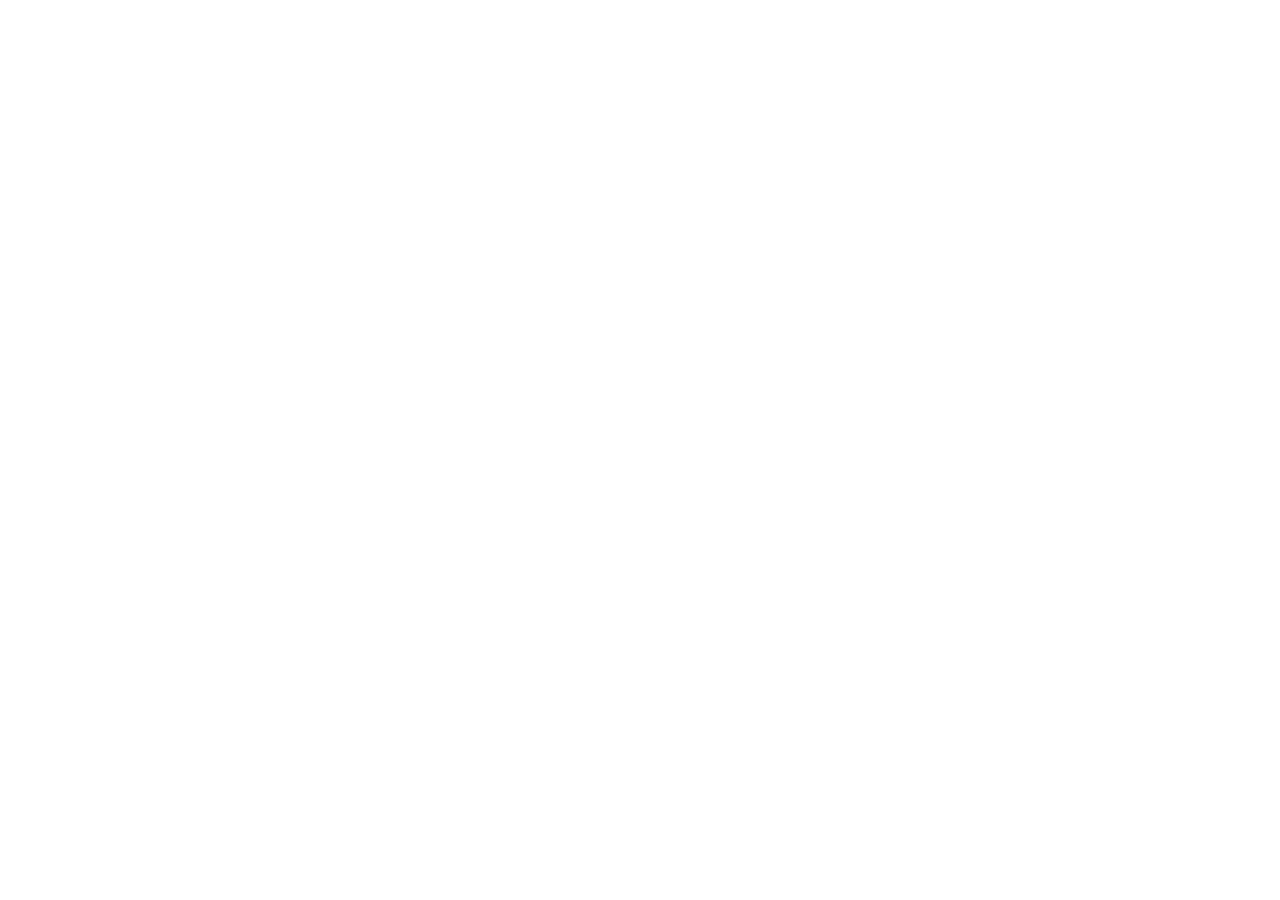
==== index.html @ b9f1086b "Link the js to html and add logic of new player board and playing on the board The logic was made th" ====
<!DOCTYPE html>
<html lang="en">
<head>
    <meta charset="UTF-8">
    <meta name="viewport" content="width=device-width, initial-scale=1.0">
    <script src="script.js" defer></script>
    <title>Document</title>
</head>
<body>
</body>
</html>
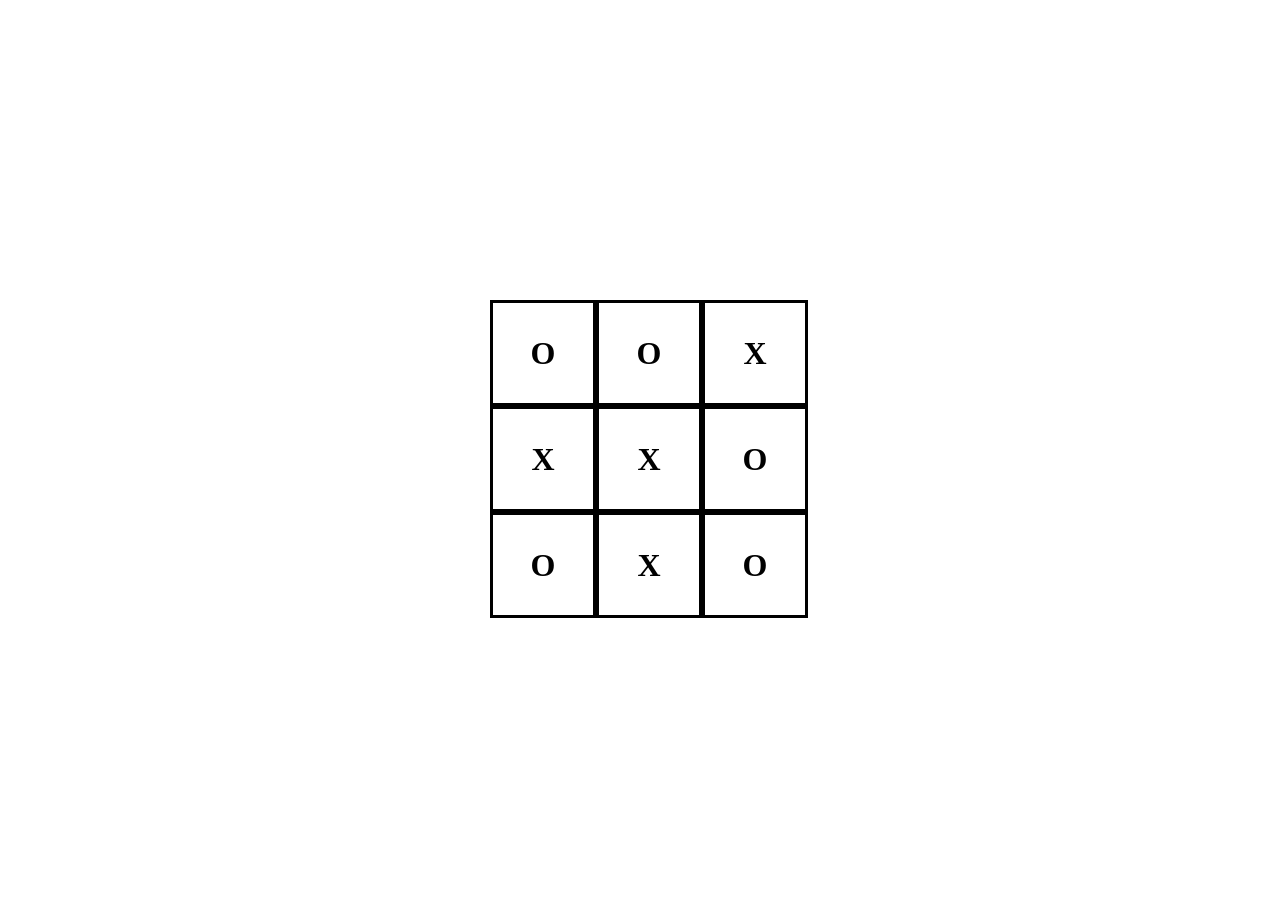
==== commit b3b540c9: "Add logic to show x and o on the grid Logic to insert the marker on the grid was added by the use of" ====
--- a/index.html
+++ b/index.html
@@ -4,8 +4,20 @@
     <meta charset="UTF-8">
     <meta name="viewport" content="width=device-width, initial-scale=1.0">
     <script src="script.js" defer></script>
+    <link rel="stylesheet" href="style.css">
     <title>Document</title>
 </head>
 <body>
+    <div class="table-wrapper">
+        <div class="table" id="index-0"></div>
+        <div class="table" id="index-1"></div>
+        <div class="table" id="index-2"></div>
+        <div class="table" id="index-3"></div>
+        <div class="table" id="index-4"></div>
+        <div class="table" id="index-5"></div>
+        <div class="table" id="index-6"></div>
+        <div class="table" id="index-7"></div>
+        <div class="table" id="index-8"></div>
+    </div>
 </body>
 </html>
--- a/style.css
+++ b/style.css
@@ -0,0 +1,24 @@
+.table-wrapper{
+    display:grid;
+    grid-template-columns: 1fr 1fr 1fr;
+    grid-template-rows: 1fr 1fr 1fr;
+    width:300px;
+    height:300px;
+}
+.table{
+    width:100px;
+    height:100px;
+    border:3px solid black;
+    display:flex;
+    align-items: center;
+    justify-content:center;
+    font-size:32px;
+    font-weight: bold;
+}
+body{
+    display: flex;
+    justify-content: center;
+    align-items: center;
+    margin: 0px;
+    height:100vh;
+}
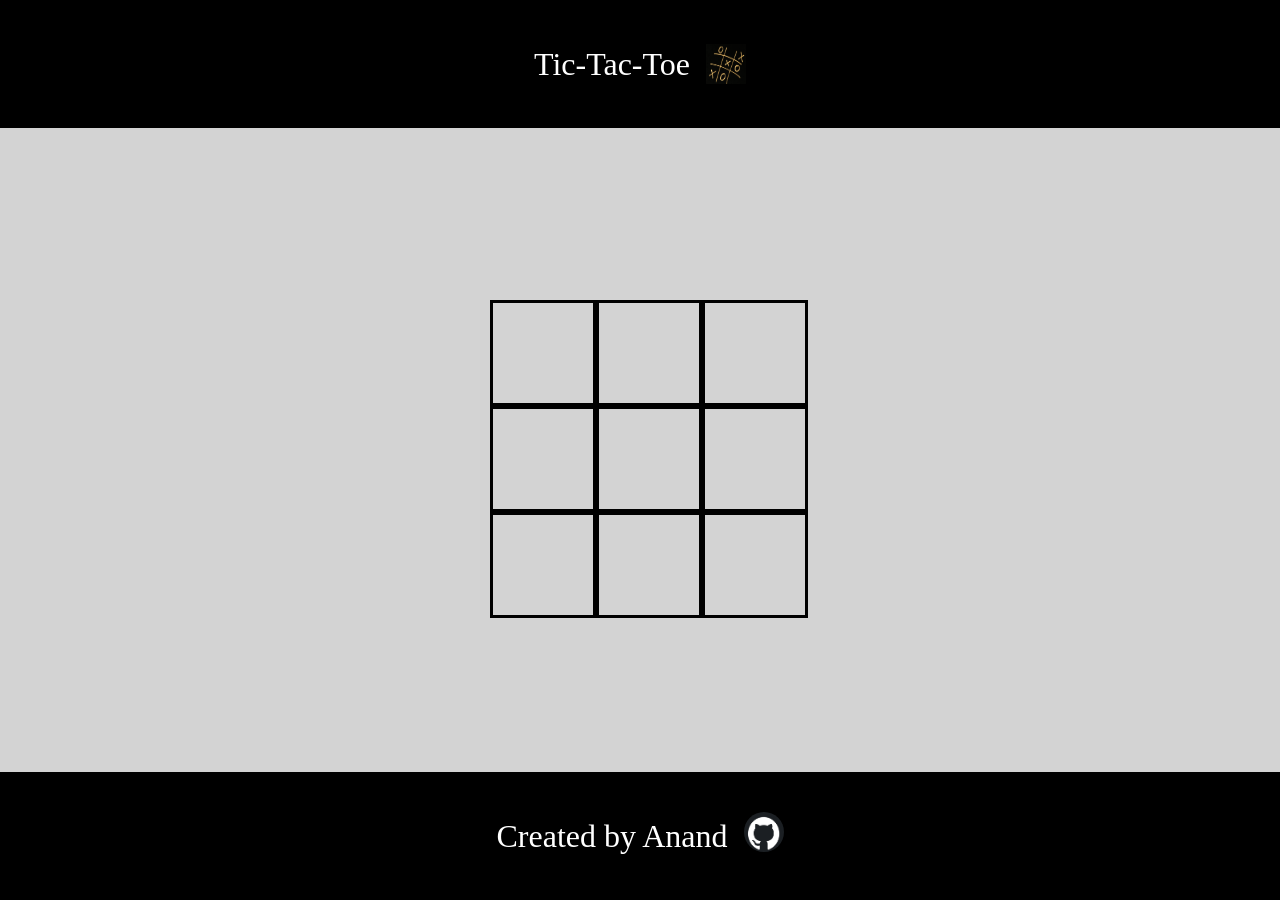
==== commit 9303b0b3: "Add header and footer and favicon to the tic-tac-toe Header,footer and favicon were added to the ind" ====
--- a/index.html
+++ b/index.html
@@ -5,9 +5,14 @@
     <meta name="viewport" content="width=device-width, initial-scale=1.0">
     <script src="script.js" defer></script>
     <link rel="stylesheet" href="style.css">
+    <link rel="icon" type="image/x-icon" href="images/icon.png">
     <title>Document</title>
 </head>
 <body>
+    <div class="header">
+        Tic-Tac-Toe
+        <img id="ttt" src="./images/icon.png" alt="Image of tic tac toe">
+    </div>
     <div class="table-wrapper">
         <div class="table" id="index-0"></div>
         <div class="table" id="index-1"></div>
@@ -19,5 +24,9 @@
         <div class="table" id="index-7"></div>
         <div class="table" id="index-8"></div>
     </div>
+    <div class="footer">
+     Created by Anand
+     <a href="github.com/anandb104"><img id="git" src="images/github-logo.png" alt='logo and link of github'></a>
+    </div>
 </body>
 </html>
--- a/style.css
+++ b/style.css
@@ -16,9 +16,48 @@
     font-weight: bold;
 }
 body{
+    background-color: lightgray;
     display: flex;
-    justify-content: center;
+    flex-direction: column;
+    justify-content: space-between;
     align-items: center;
     margin: 0px;
     height:100vh;
+}
+#ttt{
+    height:40px;
+    width:40px;
+}
+.header{
+    background-color:black;
+    color:white;
+    font-size:32px;
+    width:100vw;
+    display:flex;
+    gap:16px;
+    justify-content: center;
+    align-items: center;
+    height:8rem;
+}
+.footer{
+    background-color:black;
+    color:white;
+    font-size:32px;
+    width:100vw;
+    display:flex;
+    gap:16px;
+    justify-content: center;
+    align-items: center;
+    height:8rem;
+}
+#git-btn{
+    height:40px;
+    width:40px;
+    border-radius: 50%;
+    padding: 0px;
+}
+#git{
+    height:40px;
+    width:40px;
+    border-radius: 50%;
 }
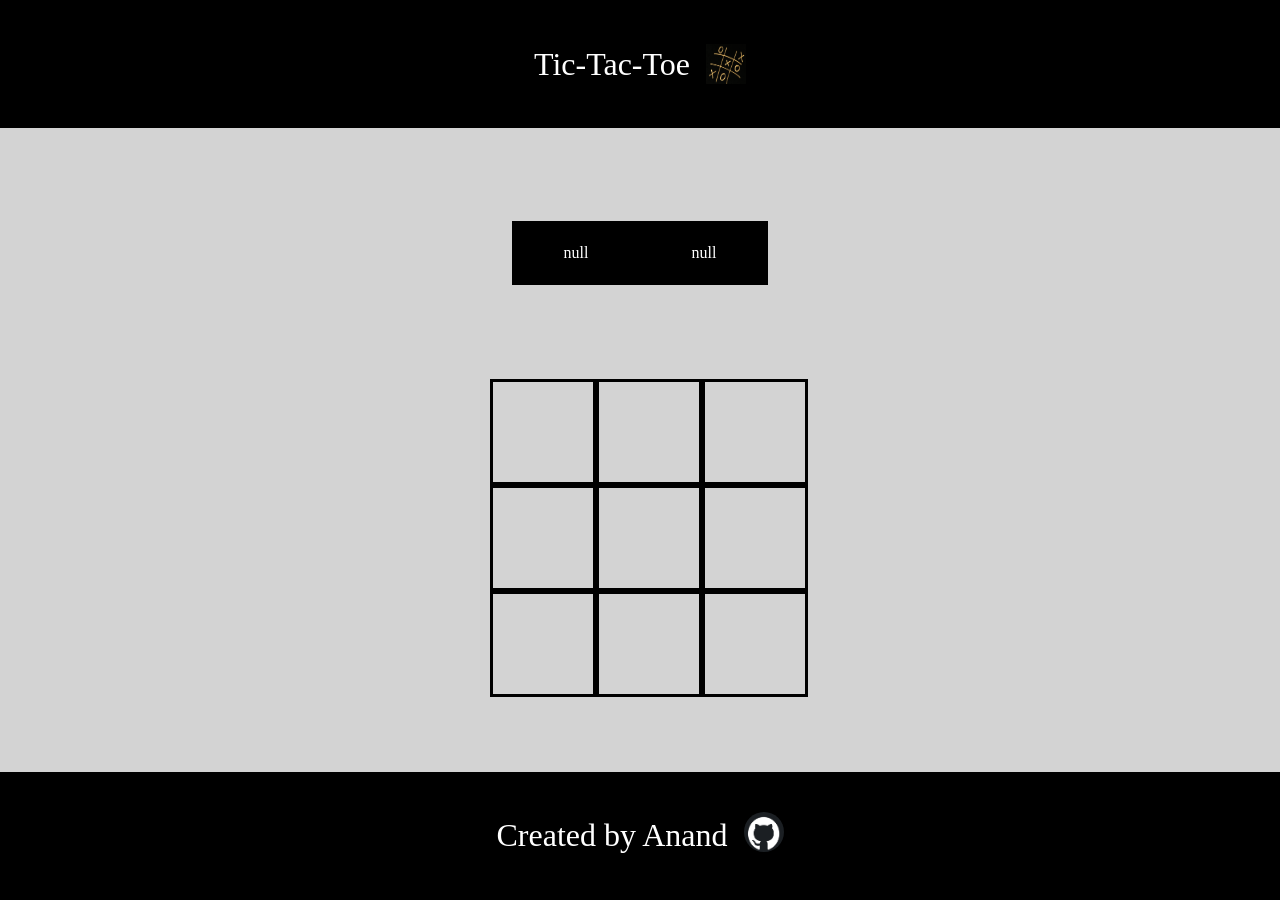
==== commit 17399e01: "Add a bar to show the current players name The current players's name is highlighted using a green b" ====
--- a/index.html
+++ b/index.html
@@ -3,15 +3,24 @@
 <head>
     <meta charset="UTF-8">
     <meta name="viewport" content="width=device-width, initial-scale=1.0">
+    <script src="mode-script.js" defer></script>
     <script src="script.js" defer></script>
     <link rel="stylesheet" href="style.css">
     <link rel="icon" type="image/x-icon" href="images/icon.png">
-    <title>Document</title>
+    <title>Tic-Tac-Toe</title>
 </head>
 <body>
     <div class="header">
         Tic-Tac-Toe
         <img id="ttt" src="./images/icon.png" alt="Image of tic tac toe">
+    </div>
+    <div id="name-wrapper">
+        <div id="p1-name">
+
+        </div>
+        <div id="p2-name">
+
+        </div>
     </div>
     <div class="table-wrapper">
         <div class="table" id="index-0"></div>
--- a/style.css
+++ b/style.css
@@ -50,14 +50,29 @@
     align-items: center;
     height:8rem;
 }
-#git-btn{
-    height:40px;
-    width:40px;
-    border-radius: 50%;
-    padding: 0px;
-}
 #git{
     height:40px;
     width:40px;
     border-radius: 50%;
-}+}
+#name-wrapper{
+    width:16rem;
+    height:4rem;
+    display:flex;
+    background-color: black;
+    color:white;
+}
+#p1-name{
+    display:flex;
+    justify-content: center;
+    align-items: center;
+    width:50%;
+    color:white;
+}
+#p2-name{
+    display:flex;
+    justify-content: center;
+    align-items: center;
+    width: 50%;
+    color:white;
+}
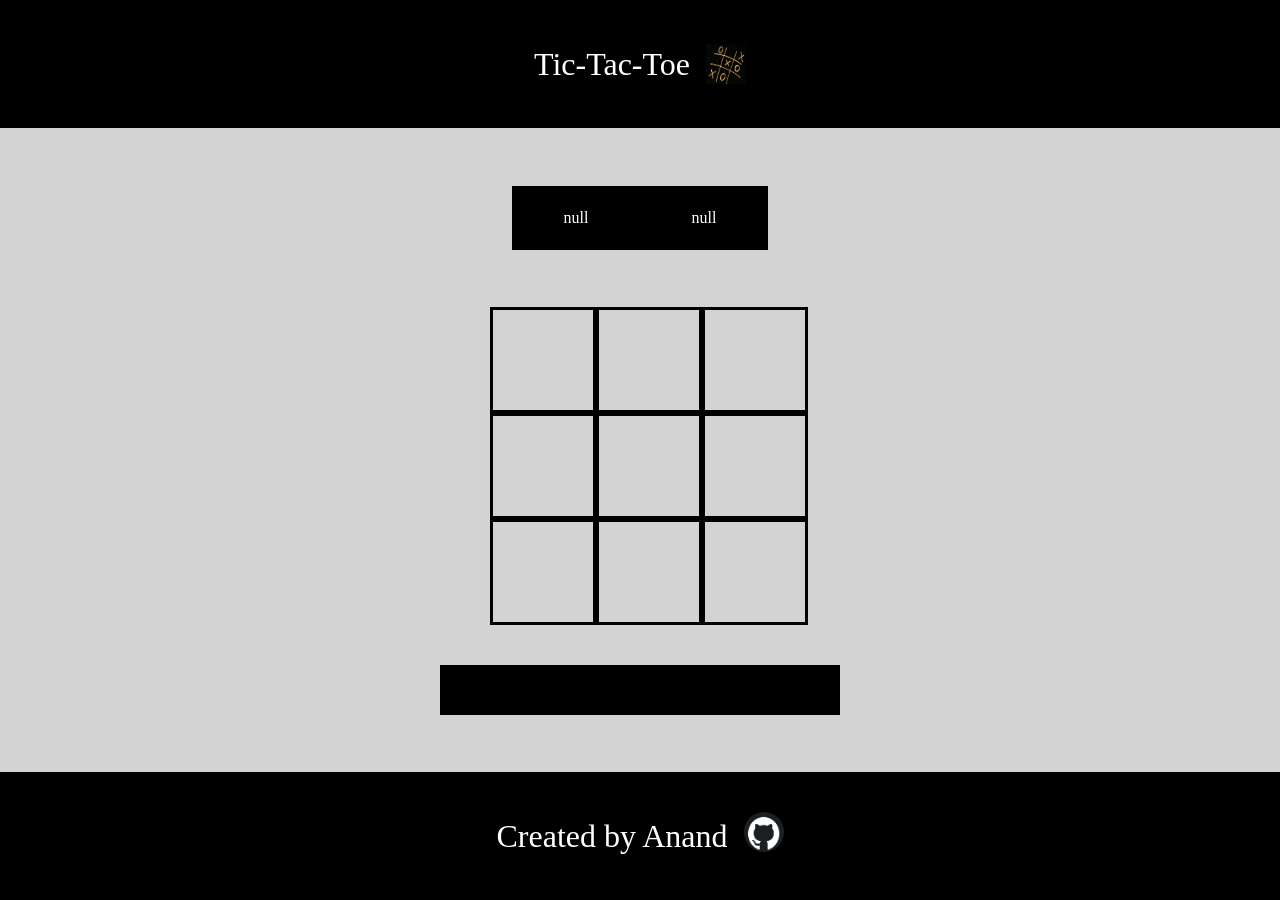
==== commit 0487822e: "Add a result bar to showcase the result when the match is over A div was added to showcase the resul" ====
--- a/index.html
+++ b/index.html
@@ -33,9 +33,12 @@
         <div class="table" id="index-7"></div>
         <div class="table" id="index-8"></div>
     </div>
+    <div id="result">
+        
+    </div>
     <div class="footer">
      Created by Anand
-     <a href="github.com/anandb104"><img id="git" src="images/github-logo.png" alt='logo and link of github'></a>
+     <a href="https://github.com/anandb104"><img id="git" src="images/github-logo.png" alt='logo and link of github'></a>
     </div>
 </body>
 </html>
--- a/style.css
+++ b/style.css
@@ -76,3 +76,13 @@
     width: 50%;
     color:white;
 }
+#result{
+width:400px;
+height:50px;
+background-color: black;
+color:white;
+display:flex;
+justify-content: center;
+align-items: center;
+font-size: 32px;;
+}
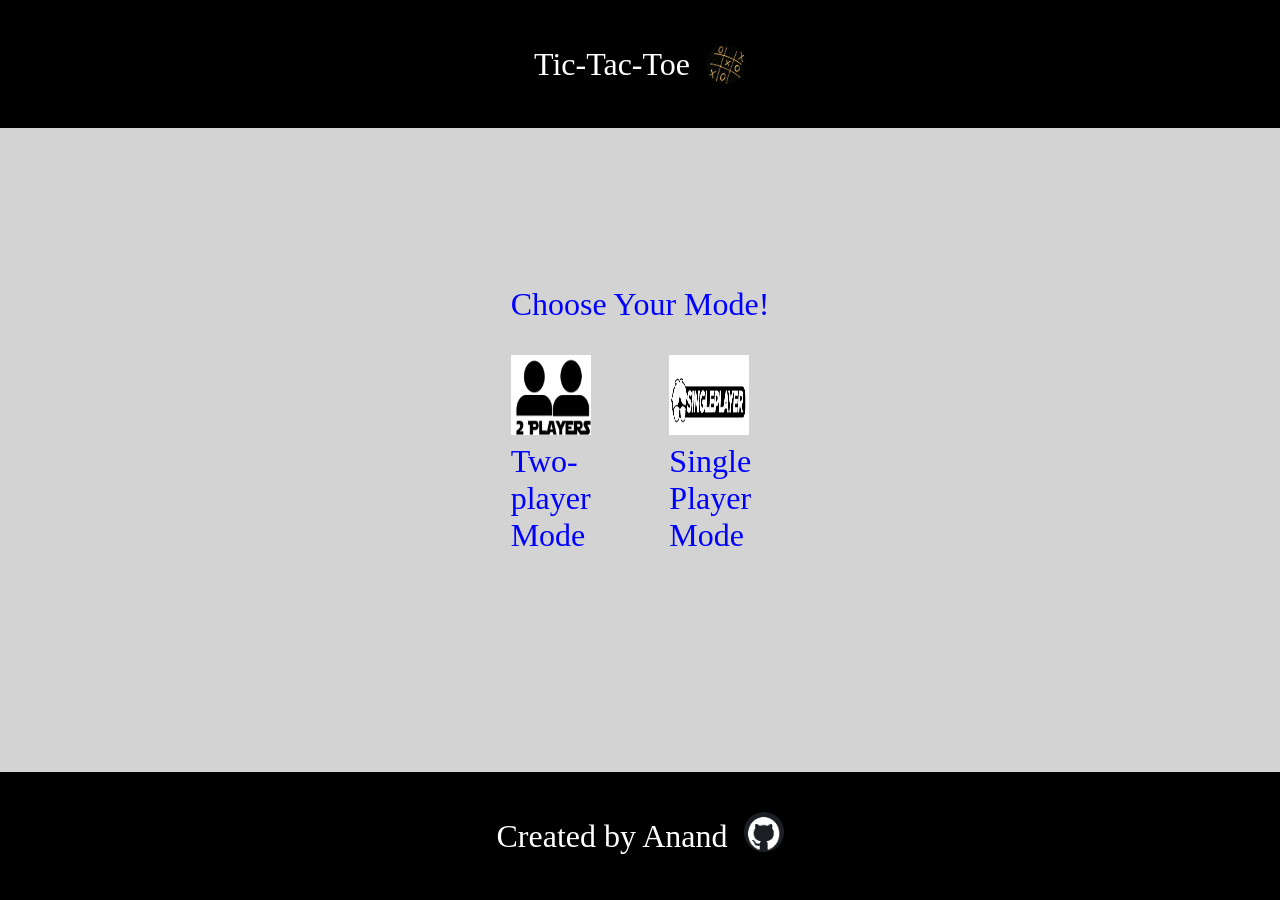
==== commit 96800b66: "Change the name of html files The name of html files was changed as index.html is the entry point" ====
--- a/index.html
+++ b/index.html
@@ -3,10 +3,9 @@
 <head>
     <meta charset="UTF-8">
     <meta name="viewport" content="width=device-width, initial-scale=1.0">
+    <link rel="stylesheet" href="mode-style.css">
+    <link rel="icon" type="image/x-icon" href="images/icon.png">
     <script src="mode-script.js" defer></script>
-    <script src="script.js" defer></script>
-    <link rel="stylesheet" href="style.css">
-    <link rel="icon" type="image/x-icon" href="images/icon.png">
     <title>Tic-Tac-Toe</title>
 </head>
 <body>
@@ -14,31 +13,21 @@
         Tic-Tac-Toe
         <img id="ttt" src="./images/icon.png" alt="Image of tic tac toe">
     </div>
-    <div id="name-wrapper">
-        <div id="p1-name">
-
+<div id="details"></div>
+    <div class="choose-wrapper">
+        Choose Your Mode!
+        <div class="choose">
+            <div class="two-player">
+           <a onclick="filldetailsfortwoplayer()"><img id="two" src="./images/two-player.png">Two-player Mode</a>
+            </div>
+            <div class="single-player">
+            <a onclick="filldetailsforsingleplayer()"><img id="one" src="./images/single-player.png">Single Player Mode</a>  
+            </div>
         </div>
-        <div id="p2-name">
-
-        </div>
-    </div>
-    <div class="table-wrapper">
-        <div class="table" id="index-0"></div>
-        <div class="table" id="index-1"></div>
-        <div class="table" id="index-2"></div>
-        <div class="table" id="index-3"></div>
-        <div class="table" id="index-4"></div>
-        <div class="table" id="index-5"></div>
-        <div class="table" id="index-6"></div>
-        <div class="table" id="index-7"></div>
-        <div class="table" id="index-8"></div>
-    </div>
-    <div id="result">
-        
-    </div>
-    <div class="footer">
+</div>
+     <div class="footer">
      Created by Anand
-     <a href="https://github.com/anandb104"><img id="git" src="images/github-logo.png" alt='logo and link of github'></a>
+     <a href="https://www.github.com/anandb104"><img id="git" src="images/github-logo.png" alt='logo and link of github'></a>
     </div>
 </body>
 </html>
--- a/mode-style.css
+++ b/mode-style.css
@@ -0,0 +1,107 @@
+body{
+    background-color: lightgray;
+    display: flex;
+    flex-direction: column;
+    justify-content: space-between;
+    align-items: center;
+    margin: 0px;
+    height:100vh;
+    position:relative;
+}
+#ttt{
+    height:40px;
+    width:40px;
+    border-radius: 50%;
+}
+.header{
+    background-color:black;
+    color:white;
+    font-size:32px;
+    width:100vw;
+    display:flex;
+    gap:16px;
+    justify-content: center;
+    align-items: center;
+    height:8rem;
+}
+.footer{
+    background-color:black;
+    color:white;
+    font-size:32px;
+    width:100vw;
+    display:flex;
+    gap:16px;
+    justify-content: center;
+    align-items: center;
+    height:8rem;
+}
+#git{
+    height:40px;
+    width:40px;
+    border-radius: 50%;
+}
+.choose-wrapper{
+    position:relative;
+    bottom:80px;
+    display: flex;
+    font-size: 32px;
+    gap:2rem;
+    color:blue;
+    flex-direction: column;
+    justify-content: center;
+    align-items: center; 
+}
+.choose{
+    display: flex;
+    justify-content: space-between;
+    align-items: center;
+    width:100%;
+}
+.two-player{
+    display: flex;
+    flex-direction: column;
+    height:100px;
+    width:100px;
+}
+#two{
+height:80px;
+width:80px;
+}
+.single-player{
+    display: flex;
+    flex-direction: column;
+    height:100px;
+    width:100px;
+}
+#one{
+height:80px;
+width:80px;
+}
+#details{
+    background-color: green;
+    position: absolute;
+    top:290px;
+    left:80px;
+    color: white;
+    font-size: 16px;
+    border:3px solid black;
+  display: flex;
+  flex-direction: column;
+  justify-content: center;
+  align-items: center;
+  gap:16px;
+
+}
+.input-div{
+    display: flex;
+    justify-content: center;
+    align-items: center;
+    flex-direction: column;
+}
+input,select{
+width:50%;
+}
+#details:empty{
+    display: none;
+}
+
